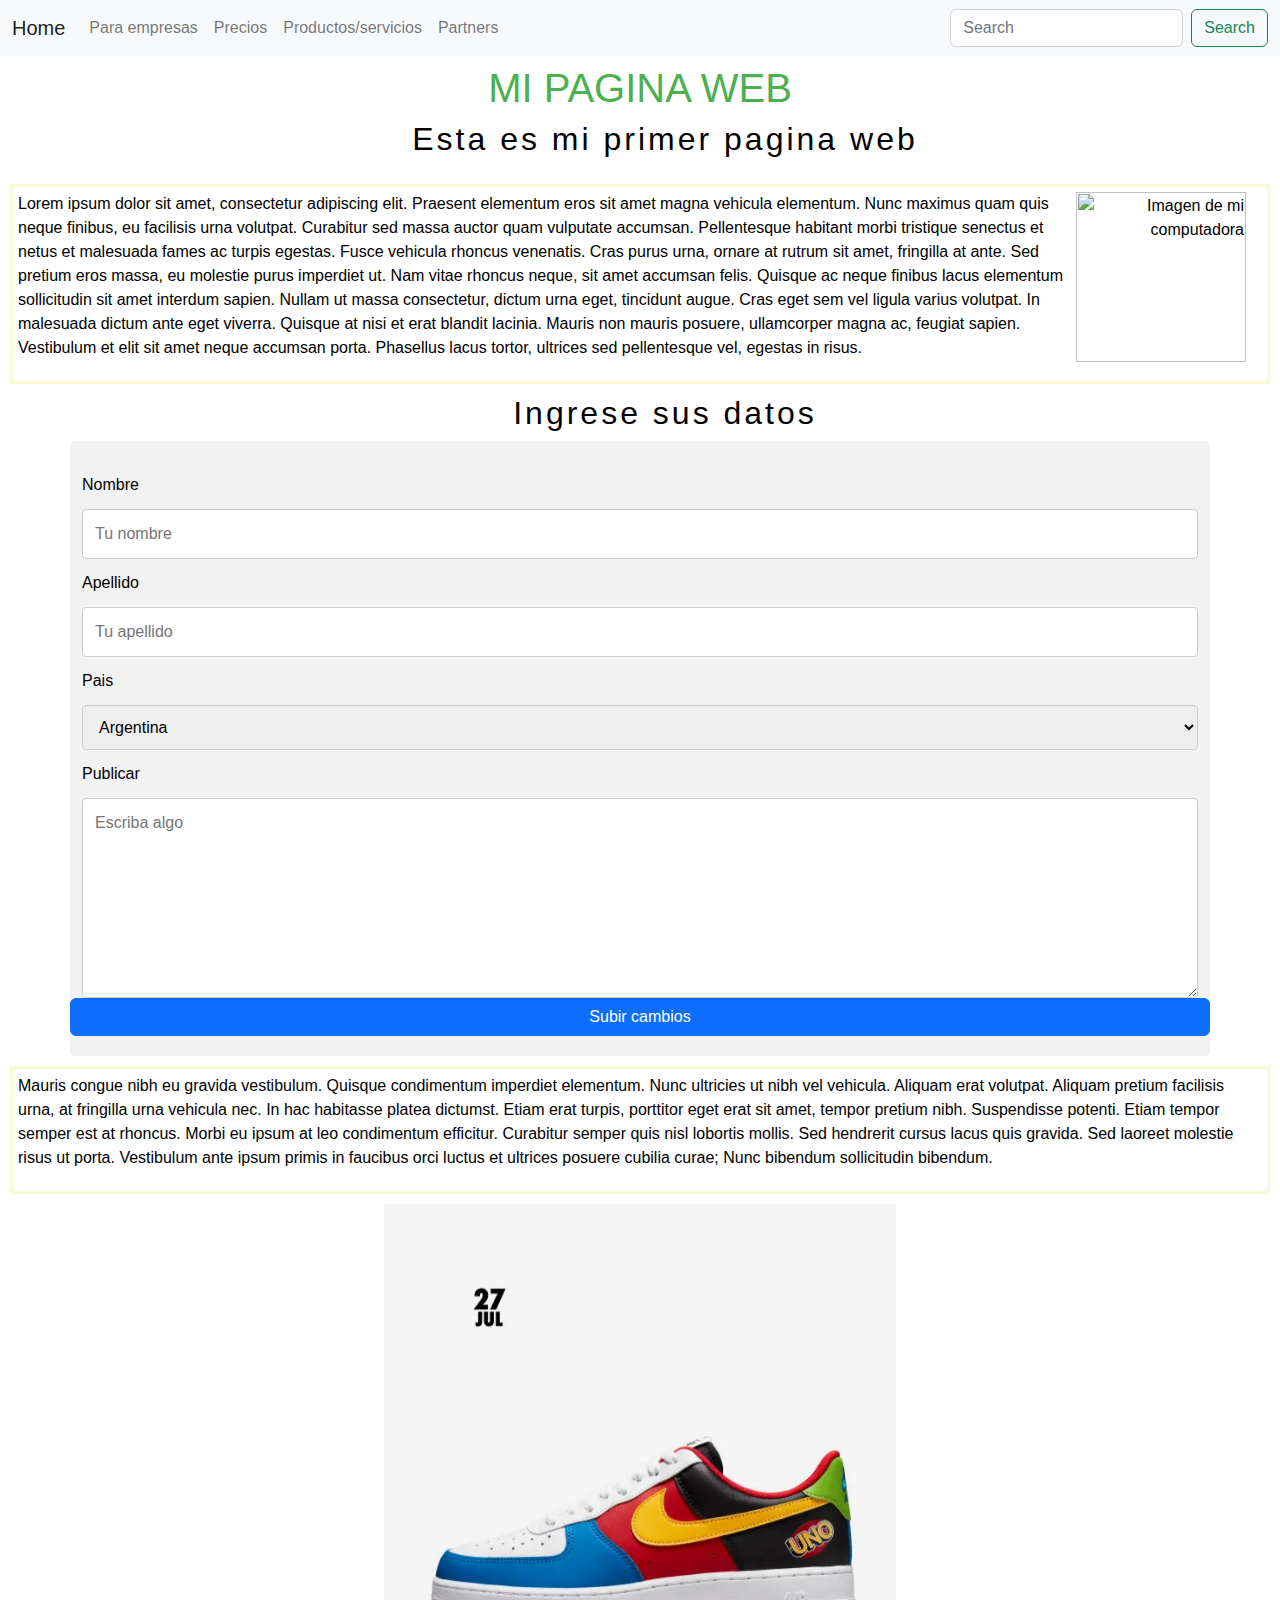
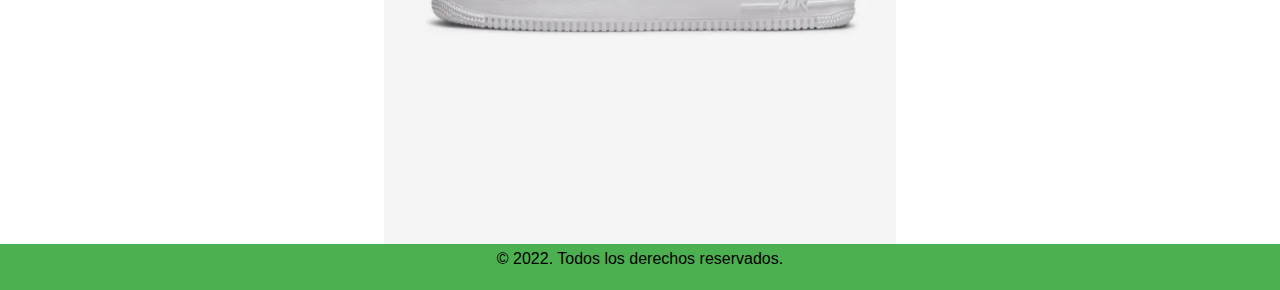
==== 4to challenge/index.html @ 6fab1486 "Add files via upload" ====
<!<!DOCTYPE html>
<html>
    <head>
        <meta charset="utf-8">
        <meta http-equiv="X-UA-Compatible" content="IE=edge">
        <title>Challenge 4</title>
        <meta name="description" content="">
        <meta name="viewport" content="width=device-width, initial-scale=1">
        <link rel="stylesheet" href="index.css">
        <link rel="stylesheet" href="bootstrap.min.css">
    </head>
    <body>
        <header>
          <nav class="navbar navbar-expand-lg bg-light">
            <div class="container-fluid">
              <button class="navbar-toggler" type="button" data-bs-toggle="collapse" data-bs-target="#navbarTogglerDemo01" aria-controls="navbarTogglerDemo01" aria-expanded="false" aria-label="Toggle navigation">
                <span class="navbar-toggler-icon"></span>
              </button>
              <div class="collapse navbar-collapse" id="navbarTogglerDemo01">
                <a class="navbar-brand" href="#">Home</a>
                <ul class="navbar-nav me-auto mb-2 mb-lg-0">
                  <li class="nav-item">
                    <a class="nav-link" href="">Para empresas</a>
                  </li>
                  <li class="nav-item">
                    <a class="nav-link" href="precios.html">Precios</a>
                  </li>
                  <li class="nav-item">
                    <a class="nav-link" href="">Productos/servicios</a>
                  </li>
                  <li class="nav-item">
                    <a class="nav-link" href="partners.html">Partners</a>
                  </li>
                </ul>
                <form class="d-flex" role="search">
                  <input class="form-control me-2" type="search" placeholder="Search" aria-label="Search">
                  <button class="btn btn-outline-success" type="submit">Search</button>
                </form>
              </div>
            </div>
          </nav>
        </header>

        <section id="titulo">
            <div class="Title">
                <h1>Mi pagina web</h1>
                <h2>Esta es mi primer pagina web</h2>
            </div>
        </section>

        <section id="img">
            <div class="clearfix">
                <img class="img2" src="img/primera.jpg" alt="Imagen de mi computadora" width="170" height="170">
                <p>Lorem ipsum dolor sit amet, consectetur adipiscing elit. Praesent elementum eros sit amet magna vehicula elementum. Nunc maximus quam quis neque finibus, eu facilisis urna volutpat. Curabitur sed massa auctor quam vulputate accumsan. Pellentesque habitant morbi tristique senectus et netus et malesuada fames ac turpis egestas. Fusce vehicula rhoncus venenatis. Cras purus urna, ornare at rutrum sit amet, fringilla at ante. Sed pretium eros massa, eu molestie purus imperdiet ut. Nam vitae rhoncus neque, sit amet accumsan felis. Quisque ac neque finibus lacus elementum sollicitudin sit amet interdum sapien. Nullam ut massa consectetur, dictum urna eget, tincidunt augue. Cras eget sem vel ligula varius volutpat. In malesuada dictum ante eget viverra. Quisque at nisi et erat blandit lacinia. Mauris non mauris posuere, ullamcorper magna ac, feugiat sapien. Vestibulum et elit sit amet neque accumsan porta. Phasellus lacus tortor, ultrices sed pellentesque vel, egestas in risus.</p>
              </div>
        </section>

        <section id="formu">
            <h2>Ingrese sus datos</h2>
            <div class="container">
                <form action="action_page.php">
                  <div class="row">
                    <div class="col-25">
                      <label for="fname">Nombre</label>
                    </div>
                    <div class="col-75">
                      <input type="text" id="fname" name="firstname" placeholder="Tu nombre">
                    </div>
                  </div>
                  <div class="row">
                    <div class="col-25">
                      <label for="lname">Apellido</label>
                    </div>
                    <div class="col-75">
                      <input type="text" id="lname" name="lastname" placeholder="Tu apellido">
                    </div>
                  </div>
                  <div class="row">
                    <div class="col-25">
                      <label for="country">Pais</label>
                    </div>
                    <div class="col-75">
                      <select id="country" name="country">
                        <option value="australia">Argentina</option>
                        <option value="canada">Chile</option>
                        <option value="usa">Uruguay</option>
                      </select>
                    </div>
                  </div>
                  <div class="row">
                    <div class="col-25">
                      <label for="subject">Publicar</label>
                    </div>
                    <div class="col-75">
                      <textarea id="subject" name="subject" placeholder="Escriba algo" style="height:200px"></textarea>
                    </div>
                  </div>
                  <div class="row">
                                <!-- Button trigger modal -->
                  <button type="button" class="btn btn-primary" data-bs-toggle="modal" data-bs-target="#exampleModal">
                    Subir cambios
                  </button>
                  </div>
                </form>
              </div>

            <!-- Modal -->
            <div class="modal fade" id="exampleModal" tabindex="-1" aria-labelledby="exampleModalLabel" aria-hidden="true">
              <div class="modal-dialog">
                <div class="modal-content">
                  <div class="modal-header">
                    <h1 class="modal-title fs-5" id="exampleModalLabel">Modal title</h1>
                    <button type="button" class="btn-close" data-bs-dismiss="modal" aria-label="Close"></button>
                  </div>
                  <div class="modal-body">
                    ...
                  </div>
                  <div class="modal-footer">
                    <button type="button" class="btn btn-secondary" data-bs-dismiss="modal">Close</button>
                    <button type="button" class="btn btn-primary">Save changes</button>
                  </div>
                </div>
              </div>
            </div>

        </section>

        <section id="about">
            <div class="clearfix">
                <p>Mauris congue nibh eu gravida vestibulum. Quisque condimentum imperdiet elementum. Nunc ultricies ut nibh vel vehicula. Aliquam erat volutpat. Aliquam pretium facilisis urna, at fringilla urna vehicula nec. In hac habitasse platea dictumst. Etiam erat turpis, porttitor eget erat sit amet, tempor pretium nibh. Suspendisse potenti. Etiam tempor semper est at rhoncus. Morbi eu ipsum at leo condimentum efficitur. Curabitur semper quis nisl lobortis mollis. Sed hendrerit cursus lacus quis gravida. Sed laoreet molestie risus ut porta. Vestibulum ante ipsum primis in faucibus orci luctus et ultrices posuere cubilia curae; Nunc bibendum sollicitudin bibendum.</p>
            </div>
        </section>

        <section id="carousel">
          <div id="carouselExampleControls" class="carousel slide clear" data-bs-ride="carousel">
            <div class="carousel-inner">
              <div class="carousel-item active">
                <img src="img/segunda.png" class="d-block img" alt="...">
              </div>
              <div class="carousel-item">
                <img src="img/primera.png" class="d-block img" alt="...">
              </div>
              <div class="carousel-item">
                <img src="img/tercera.png" class="d-block img" alt="...">
              </div>
            </div>
            <button class="carousel-control-prev" type="button" data-bs-target="#carouselExampleControls" data-bs-slide="prev">
              <span class="carousel-control-prev-icon" aria-hidden="true"></span>
              <span class="visually-hidden">Anterior</span>
            </button>
            <button class="carousel-control-next" type="button" data-bs-target="#carouselExampleControls" data-bs-slide="next">
              <span class="carousel-control-next-icon" aria-hidden="true"></span>
              <span class="visually-hidden">Siguiente</span>
            </button>
          </div>
        </section>

        <footer id="footer">
          <p class="reserved">&copy 2022. Todos los derechos reservados. </p>
        </footer>     

        <script src="https://cdn.jsdelivr.net/npm/bootstrap@5.2.2/dist/js/bootstrap.bundle.min.js" integrity="sha384-OERcA2EqjJCMA+/3y+gxIOqMEjwtxJY7qPCqsdltbNJuaOe923+mo//f6V8Qbsw3" crossorigin="anonymous"></script>
    </body>
</html>
---- 4to challenge/index.css ----
*{
    margin: 0;
    padding: 0;
    box-sizing: border-box;
    font-family: sans-serif;
    color: black;
}

body {
  background-color: lightgoldenrodyellow;
}

footer {
  text-align: center;
  padding: 3px;
  background-color: #4CAF50;
  color: white;
}

.title {
    padding: 8px;
  }

  h1 {
      text-align: center;
      text-transform: uppercase;
      color: #4CAF50;
    }

  h2 {
      text-indent: 50px;
      text-align: center;
      letter-spacing: 3px;
    }

div.clearfix {
    border: 3px solid lightgoldenrodyellow;
    padding: 5px;
    margin: 10px; 
  }
  
.img2 {
    float: right;
    text-align: right;
    margin-right: 16px;
    margin-left: 8px;
  }

.clearfix {
    overflow: auto;
    clear: both;
    float: none;
  }

  input[type=text], select, textarea {
    width: 100%;
    padding: 12px;
    border: 1px solid #ccc;
    border-radius: 4px;
    resize: vertical;
  }
  
  label {
    padding: 12px 12px 12px 0;
    display: inline-block;
  }
  
  input[type=submit] {
    background-color: #04AA6D;
    color: white;
    padding: 12px 20px;
    border: none;
    border-radius: 4px;
    cursor: pointer;
    float: right;
  }
  
  input[type=submit]:hover {
    background-color: #45a049;
  }
  
  .container {
    border-radius: 5px;
    background-color: #f2f2f2;
    padding: 20px;
  }
  
  .col-25 {
    float: left;
    width: 25%;
    margin-top: 6px;
  }
  
  .col-75 {
    float: left;
    width: 75%;
    margin-top: 6px;
  }
  

  .row:after {
    content: "";
    display: table;
    clear: both;
  }
  
  /* Cuando el ancho es menor a 600px hace que las dos columnas se apilen las columnas  */
  @media screen and (max-width: 600px) {
    .col-25, .col-75, input[type=submit] {
      width: 100%;
      margin-top: 0;
    }
  }
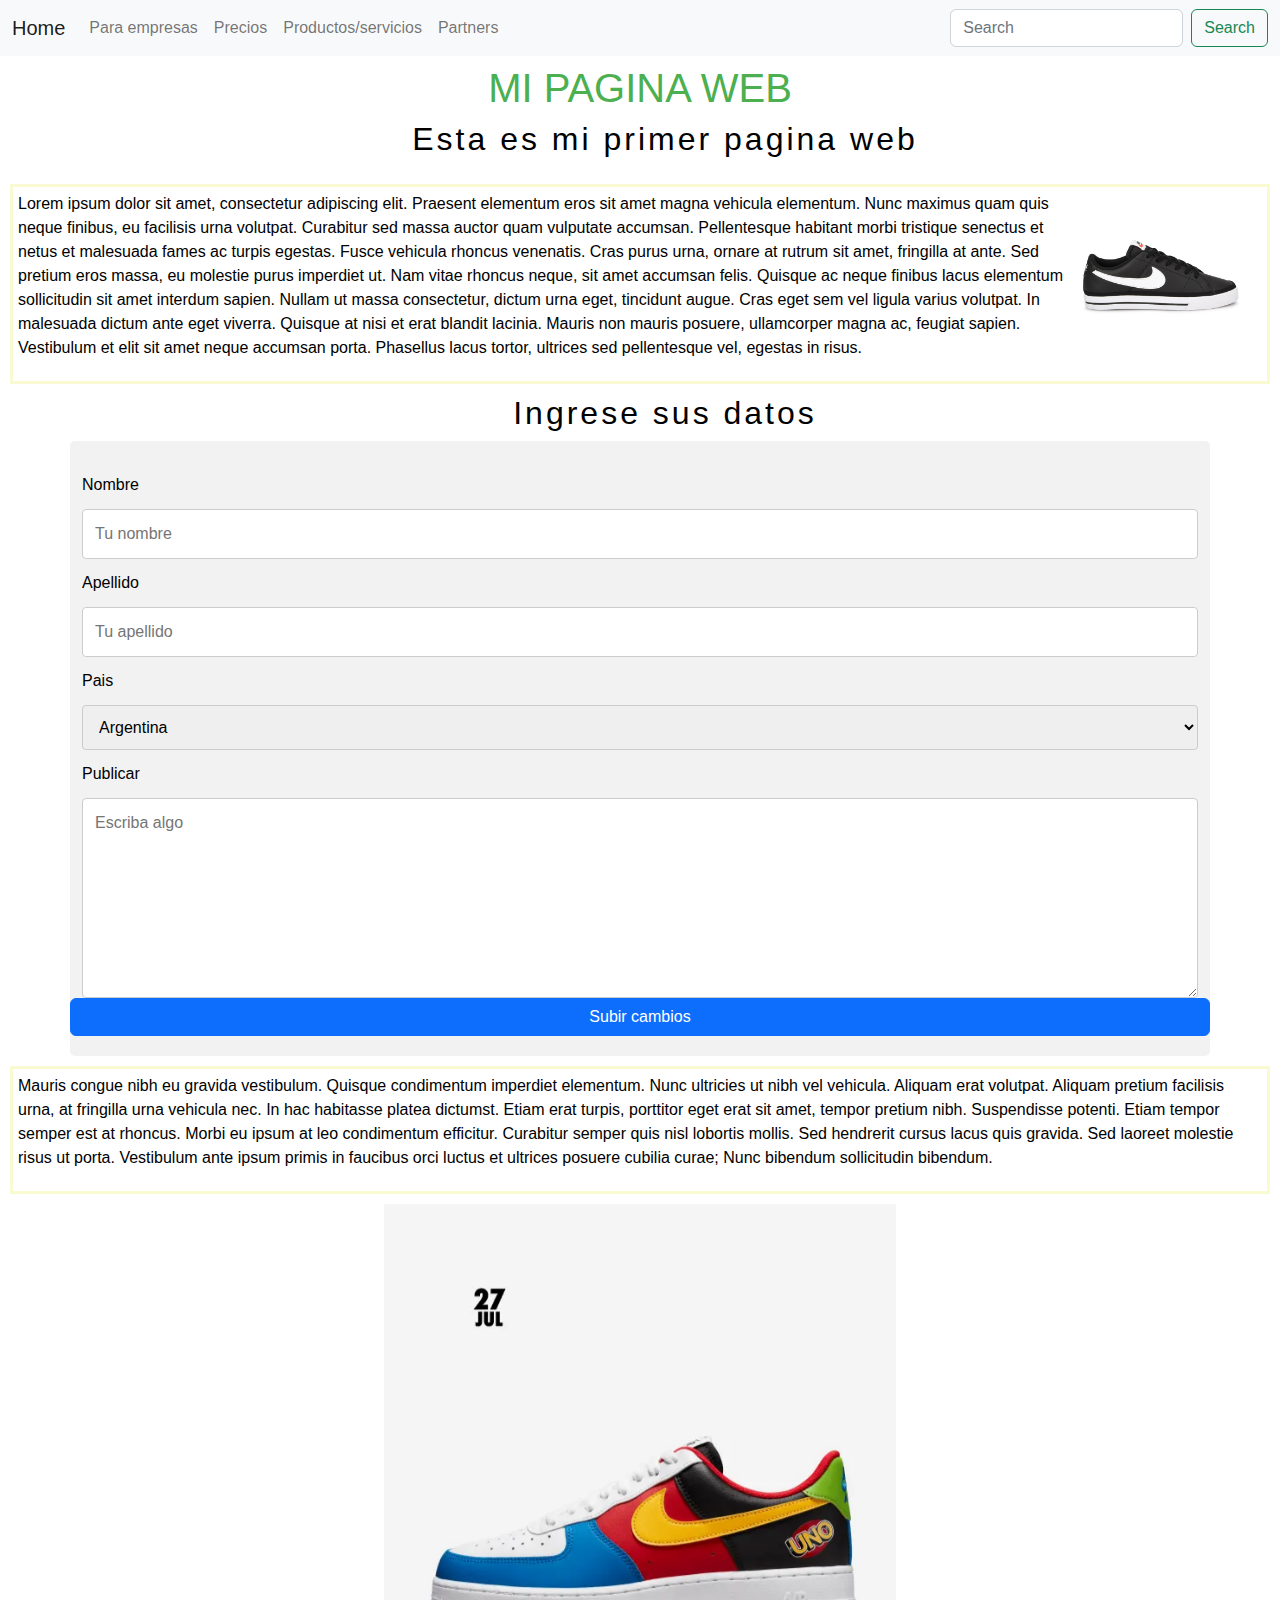
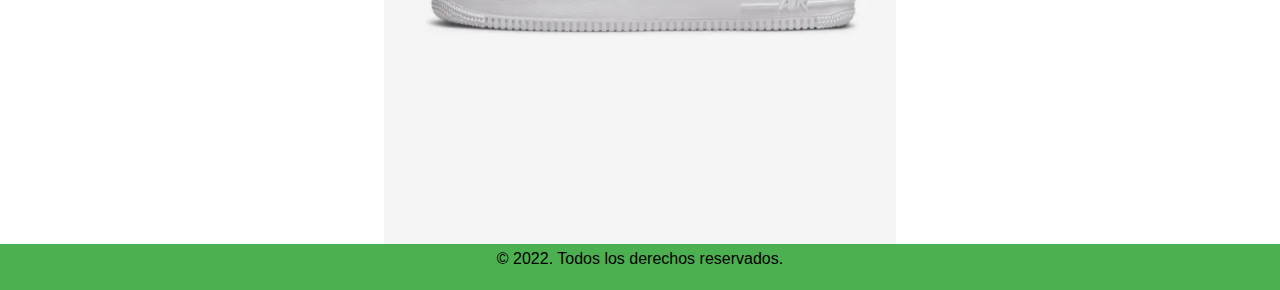
==== commit 11a8e231: "Add files via upload" ====
--- a/4to challenge/index.html
+++ b/4to challenge/index.html
@@ -50,7 +50,7 @@
 
         <section id="img">
             <div class="clearfix">
-                <img class="img2" src="img/primera.jpg" alt="Imagen de mi computadora" width="170" height="170">
+                <img class="img2" src="img/octava.png" alt="Imagen de mi computadora" width="170" height="170">
                 <p>Lorem ipsum dolor sit amet, consectetur adipiscing elit. Praesent elementum eros sit amet magna vehicula elementum. Nunc maximus quam quis neque finibus, eu facilisis urna volutpat. Curabitur sed massa auctor quam vulputate accumsan. Pellentesque habitant morbi tristique senectus et netus et malesuada fames ac turpis egestas. Fusce vehicula rhoncus venenatis. Cras purus urna, ornare at rutrum sit amet, fringilla at ante. Sed pretium eros massa, eu molestie purus imperdiet ut. Nam vitae rhoncus neque, sit amet accumsan felis. Quisque ac neque finibus lacus elementum sollicitudin sit amet interdum sapien. Nullam ut massa consectetur, dictum urna eget, tincidunt augue. Cras eget sem vel ligula varius volutpat. In malesuada dictum ante eget viverra. Quisque at nisi et erat blandit lacinia. Mauris non mauris posuere, ullamcorper magna ac, feugiat sapien. Vestibulum et elit sit amet neque accumsan porta. Phasellus lacus tortor, ultrices sed pellentesque vel, egestas in risus.</p>
               </div>
         </section>
